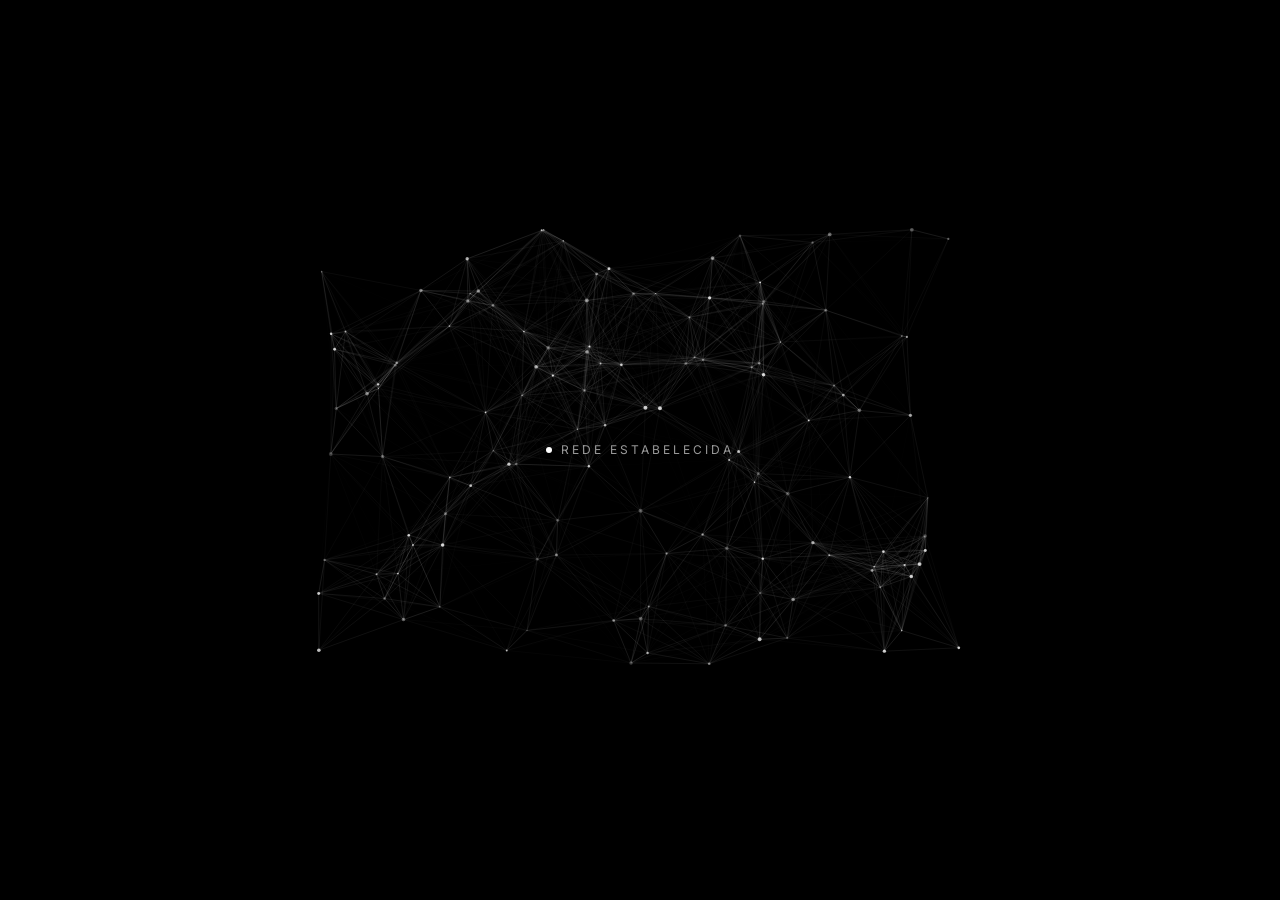
==== historico.html @ 9f2403d9 "Add service terms and client history pages, update navigation and styles" ====
<!DOCTYPE html>
<html lang="pt-BR">
<head>
  <meta charset="UTF-8" />
  <meta name="viewport" content="width=device-width, initial-scale=1.0" />

  <title>Histórico de Clientes — Theflerres</title>
  <meta name="description" content="Trabalhos entregues por Theflerres: produção musical, edição de vídeo e render 3D." />
  <meta name="author" content="Theflerres" />
  <meta name="theme-color" content="#000000" />

  <meta property="og:type" content="website" />
  <meta property="og:title" content="Histórico de Clientes — Theflerres" />
  <meta property="og:description" content="Trabalhos entregues: produção musical, edição de vídeo e render 3D." />

  <link rel="icon" href="data:,">

  <link rel="preconnect" href="https://fonts.googleapis.com">
  <link rel="preconnect" href="https://fonts.gstatic.com" crossorigin>
  <link href="https://fonts.googleapis.com/css2?family=Space+Grotesk:wght@400;500;600;700&family=Inter:wght@400;500;600&family=JetBrains+Mono:wght@400;500&display=swap" rel="stylesheet">

  <link rel="stylesheet" href="style.css" />
</head>
<body>

  <div id="intro" aria-hidden="true">
    <canvas id="intro-canvas"></canvas>
    <div class="intro-label">
      <span class="intro-dot"></span>
      <span id="intro-text">INICIALIZANDO SCANNER</span>
    </div>
  </div>

  <canvas id="bg-canvas" aria-hidden="true"></canvas>
  <div id="scan-beam" aria-hidden="true"></div>

  <header class="nav" id="nav">
    <a href="index.html" class="nav-logo" id="nav-logo">THEFLERRES</a>

    <nav class="nav-links" id="nav-links">
      <a href="index.html#servicos">Serviços</a>
      <a href="index.html#portfolio">Portfólio</a>
      <a href="index.html#trabalhos">Trabalhos</a>
      <a href="index.html#fila">Fila</a>
      <a href="index.html#processo">Processo</a>
      <a href="historico.html">Histórico</a>
      <a href="termos.html">Termos</a>
      <a href="index.html#contato">Contato</a>
    </nav>

    <button class="nav-toggle" id="nav-toggle" aria-label="Abrir menu" aria-expanded="false">
      <span></span><span></span><span></span>
    </button>
  </header>

  <main id="top">
    <section class="section" style="padding-top: clamp(8rem, 16vw, 12rem);" id="historico">
      <div class="section-head reveal" data-reveal>
        <p class="eyebrow mono" id="historico-eyebrow">TRABALHOS ENTREGUES</p>
        <h2 id="historico-title">Histórico de Clientes</h2>
        <p class="contact-subtitle" id="historico-subtitle"></p>
      </div>

      <div class="client-history-grid" id="client-history-grid">
        <!-- Cards gerados dinamicamente via script.js a partir de SITE_CONFIG.historico -->
      </div>
    </section>
  </main>

  <footer class="footer">
    <p id="footer-text" class="mono"></p>
    <p class="footer-status mono"><span class="pulse-dot"></span> SISTEMA ONLINE</p>
  </footer>

  <noscript>
    <div style="padding:2rem;color:#fff;background:#000;font-family:sans-serif;">
      Este site utiliza JavaScript para exibir seu conteúdo.
      Por favor, habilite o JavaScript no seu navegador.
    </div>
  </noscript>

  <script src="config.js"></script>
  <script src="script.js"></script>
</body>
</html>
---- style.css ----
/* ==========================================================================
   STYLE.CSS
   ----------------------------------------------------------------------
   Sistema de tokens: cor, tipografia, espaçamento.
   Tema: monocromático, futurista, inspirado em scanners LiDAR e
   estruturas de rede neural / simbionte.
   ========================================================================== */

/* --------------------------------------------------------------------
   0. TOKENS
-------------------------------------------------------------------- */
:root{
  /* cor — apenas preto, branco e cinzas */
  --bg:            #000000;
  --panel:         #050505;
  --panel-2:       #0a0a0a;
  --line:          rgba(255,255,255,0.12);
  --line-strong:   rgba(255,255,255,0.35);
  --fg:            #ffffff;
  --fg-dim:        #9a9a9a;
  --fg-faint:      #5c5c5c;
  --glow:          rgba(255,255,255,0.85);

  /* tipografia */
  --font-display: 'Space Grotesk', 'Helvetica Neue', Arial, sans-serif;
  --font-body:    'Inter', 'Helvetica Neue', Arial, sans-serif;
  --font-mono:    'JetBrains Mono', 'Courier New', monospace;

  /* espaçamento */
  --gutter: clamp(1.5rem, 5vw, 4rem);
  --section-pad: clamp(5rem, 12vw, 9rem);
  --max-w: 1200px;

  /* animação */
  --ease: cubic-bezier(.16,.84,.44,1);
  --dur: .9s;
}

/* --------------------------------------------------------------------
   1. RESET
-------------------------------------------------------------------- */
*, *::before, *::after{ box-sizing: border-box; margin: 0; padding: 0; }

html{ scroll-behavior: smooth; background: var(--bg); }

body{
  background: var(--bg);
  color: var(--fg);
  font-family: var(--font-body);
  font-size: 16px;
  line-height: 1.6;
  -webkit-font-smoothing: antialiased;
  overflow-x: hidden;
}

img{ max-width: 100%; display: block; }
a{ color: inherit; text-decoration: none; }
ul{ list-style: none; }
button{ font: inherit; color: inherit; background: none; border: none; cursor: pointer; }
h1, h2, h3{ font-family: var(--font-display); font-weight: 600; letter-spacing: -0.02em; }

.mono{ font-family: var(--font-mono); }

::selection{ background: var(--fg); color: var(--bg); }

:focus-visible{
  outline: 1px solid var(--fg);
  outline-offset: 4px;
}

/* --------------------------------------------------------------------
   2. CAMADAS DE FUNDO — partículas + varredura LiDAR
-------------------------------------------------------------------- */
#bg-canvas{
  position: fixed;
  inset: 0;
  width: 100vw;
  height: 100vh;
  z-index: 0;
  pointer-events: none;
}

/* Feixe de varredura que cruza a tela ocasionalmente */
#scan-beam{
  position: fixed;
  top: 0;
  left: -20%;
  width: 14%;
  height: 100vh;
  z-index: 1;
  pointer-events: none;
  background: linear-gradient(
    90deg,
    transparent,
    rgba(255,255,255,0.05) 40%,
    rgba(255,255,255,0.14) 50%,
    rgba(255,255,255,0.05) 60%,
    transparent
  );
  opacity: 0;
  will-change: transform, opacity;
}

/* --------------------------------------------------------------------
   3. INTRO / LOADER
-------------------------------------------------------------------- */
#intro{
  position: fixed;
  inset: 0;
  background: var(--bg);
  z-index: 999;
  display: flex;
  align-items: center;
  justify-content: center;
  transition: opacity .8s var(--ease), visibility .8s var(--ease);
}
#intro.hide{
  opacity: 0;
  visibility: hidden;
}
#intro-canvas{
  position: absolute;
  inset: 0;
  width: 100%;
  height: 100%;
}
.intro-label{
  position: relative;
  display: flex;
  align-items: center;
  gap: .6rem;
  font-size: .75rem;
  letter-spacing: .25em;
  color: var(--fg-dim);
  text-transform: uppercase;
}
.intro-dot{
  width: 6px;
  height: 6px;
  border-radius: 50%;
  background: var(--fg);
  animation: blink 1s ease-in-out infinite;
}
@keyframes blink{ 0%,100%{ opacity: 1; } 50%{ opacity: .2; } }

/* --------------------------------------------------------------------
   4. NAVEGAÇÃO
-------------------------------------------------------------------- */
.nav{
  position: fixed;
  top: 0; left: 0; right: 0;
  z-index: 50;
  display: flex;
  align-items: center;
  justify-content: space-between;
  padding: 1.4rem var(--gutter);
  backdrop-filter: blur(10px);
  background: linear-gradient(to bottom, rgba(0,0,0,0.75), transparent);
  transition: background .4s ease, border-color .4s ease;
  border-bottom: 1px solid transparent;
}
.nav.scrolled{
  background: rgba(0,0,0,0.75);
  border-bottom: 1px solid var(--line);
}
.nav-logo{
  font-family: var(--font-mono);
  font-size: .85rem;
  letter-spacing: .15em;
  font-weight: 500;
}
.nav-links{ display: flex; gap: 2.4rem; }
.nav-links a{
  position: relative;
  font-size: .85rem;
  color: var(--fg-dim);
  transition: color .3s ease;
}
.nav-links a::after{
  content: '';
  position: absolute;
  left: 0; bottom: -6px;
  width: 0; height: 1px;
  background: var(--fg);
  transition: width .3s var(--ease);
}
.nav-links a:hover{ color: var(--fg); }
.nav-links a:hover::after{ width: 100%; }

.nav-toggle{
  display: none;
  flex-direction: column;
  gap: 5px;
  width: 26px;
}
.nav-toggle span{
  height: 1px;
  width: 100%;
  background: var(--fg);
  transition: transform .3s ease, opacity .3s ease;
}

/* --------------------------------------------------------------------
   5. LAYOUT GERAL DE SEÇÃO
-------------------------------------------------------------------- */
main{ position: relative; z-index: 2; }

.section{
  position: relative;
  max-width: var(--max-w);
  margin: 0 auto;
  padding: var(--section-pad) var(--gutter);
}

.section-head{ margin-bottom: clamp(2.5rem, 6vw, 4rem); }
.section-head h2{ font-size: clamp(2rem, 4vw, 2.9rem); }

.eyebrow{
  display: inline-block;
  font-size: .72rem;
  letter-spacing: .22em;
  text-transform: uppercase;
  color: var(--fg-dim);
  margin-bottom: 1rem;
  position: relative;
  padding-left: 1.3rem;
}
.eyebrow::before{
  content: '';
  position: absolute;
  left: 0; top: 50%;
  width: 8px; height: 1px;
  background: var(--fg-dim);
  transform: translateY(-50%);
}

/* --------------------------------------------------------------------
   6. HERO
-------------------------------------------------------------------- */
.hero{
  position: relative;
  min-height: 100svh;
  display: flex;
  align-items: center;
  padding: 0 var(--gutter);
  max-width: var(--max-w);
  margin: 0 auto;
}
.hero-content{ max-width: 780px; }

.hero-title{
  font-size: clamp(2.6rem, 6.2vw, 5.4rem);
  line-height: 1.04;
  margin-bottom: 1.5rem;
}
.hero-subtitle{
  font-size: clamp(1rem, 1.4vw, 1.2rem);
  color: var(--fg-dim);
  max-width: 46ch;
  margin-bottom: 2.6rem;
}
.hero-actions{ display: flex; gap: 1rem; flex-wrap: wrap; }

.scroll-hint{
  position: absolute;
  left: var(--gutter);
  bottom: 2.5rem;
  display: flex;
  flex-direction: column;
  align-items: center;
  gap: .6rem;
  font-size: .65rem;
  letter-spacing: .25em;
  color: var(--fg-faint);
}
.scroll-line{
  width: 1px;
  height: 40px;
  background: linear-gradient(to bottom, var(--fg-dim), transparent);
  overflow: hidden;
  position: relative;
}
.scroll-line::after{
  content: '';
  position: absolute;
  top: -40px; left: 0;
  width: 100%; height: 40px;
  background: var(--fg);
  animation: scrollDrop 2.4s var(--ease) infinite;
}
@keyframes scrollDrop{
  0%{ transform: translateY(0); }
  100%{ transform: translateY(80px); }
}

/* Cantos de mira — usados no hero e na seção de contato */
.corner-frame{ position: absolute; inset: clamp(1rem,3vw,2rem); pointer-events: none; z-index: 1; }
.corner{ position: absolute; width: 22px; height: 22px; border-color: var(--line-strong); opacity: .6; }
.corner.tl{ top: 0; left: 0; border-top: 1px solid; border-left: 1px solid; }
.corner.tr{ top: 0; right: 0; border-top: 1px solid; border-right: 1px solid; }
.corner.bl{ bottom: 0; left: 0; border-bottom: 1px solid; border-left: 1px solid; }
.corner.br{ bottom: 0; right: 0; border-bottom: 1px solid; border-right: 1px solid; }

/* --------------------------------------------------------------------
   7. BOTÕES
-------------------------------------------------------------------- */
.btn{
  display: inline-flex;
  align-items: center;
  gap: .5rem;
  padding: .95rem 1.8rem;
  font-size: .85rem;
  letter-spacing: .04em;
  border: 1px solid var(--line-strong);
  transition: background .35s var(--ease), color .35s var(--ease), border-color .35s var(--ease), transform .35s var(--ease);
}
.btn-primary{ background: var(--fg); color: var(--bg); }
.btn-primary:hover{ transform: translateY(-2px); box-shadow: 0 0 24px rgba(255,255,255,.25); }
.btn-ghost{ background: transparent; color: var(--fg); }
.btn-ghost:hover{ border-color: var(--fg); background: rgba(255,255,255,.06); transform: translateY(-2px); }

/* --------------------------------------------------------------------
   8. CARTÕES COM MIRA (bracket corners) — serviços & portfólio
-------------------------------------------------------------------- */
.bracket-card{
  position: relative;
  border: 1px solid var(--line);
  background: linear-gradient(180deg, var(--panel-2), var(--panel));
}
.bracket-card::before, .bracket-card::after{
  content: '';
  position: absolute;
  width: 14px; height: 14px;
  border-color: var(--fg-faint);
  transition: border-color .4s ease, width .4s ease, height .4s ease;
}
.bracket-card::before{ top: -1px; left: -1px; border-top: 1px solid; border-left: 1px solid; }
.bracket-card::after{ bottom: -1px; right: -1px; border-bottom: 1px solid; border-right: 1px solid; }
.bracket-card:hover::before, .bracket-card:hover::after{
  border-color: var(--fg);
  width: 22px; height: 22px;
}

/* --------------------------------------------------------------------
   9. SERVIÇOS
-------------------------------------------------------------------- */
.services-grid{
  display: grid;
  grid-template-columns: repeat(2, 1fr);
  gap: 1.5rem;
}
.service-card{
  padding: clamp(1.8rem, 3vw, 2.8rem);
  transition: transform .5s var(--ease), background .5s ease;
}
.service-card:hover{ transform: translateY(-6px); background: var(--panel-2); }

.service-number{
  font-family: var(--font-mono);
  font-size: .78rem;
  color: var(--fg-faint);
  letter-spacing: .1em;
  margin-bottom: 1.2rem;
  display: block;
}
.service-card h3{ font-size: 1.6rem; margin-bottom: .9rem; }
.service-desc{ color: var(--fg-dim); margin-bottom: 1.6rem; font-size: .95rem; }

.service-features{ margin-bottom: 1.8rem; }
.service-features li{
  position: relative;
  padding-left: 1.2rem;
  font-size: .88rem;
  color: var(--fg-dim);
  margin-bottom: .55rem;
}
.service-features li::before{
  content: '';
  position: absolute;
  left: 0; top: .55em;
  width: 5px; height: 5px;
  border-radius: 50%;
  background: var(--fg-faint);
}

.service-packages{
  border-top: 1px solid var(--line);
  padding-top: 1.4rem;
  display: flex;
  flex-direction: column;
  gap: .8rem;
}
.package-row{
  display: flex;
  justify-content: space-between;
  align-items: baseline;
  gap: 1rem;
  font-size: .82rem;
}
.package-name{ color: var(--fg); }
.package-meta{ font-family: var(--font-mono); color: var(--fg-faint); text-align: right; font-size: .74rem; }
.package-meta .price{ color: var(--fg-dim); display: block; }

/* --------------------------------------------------------------------
   10. PORTFÓLIO
-------------------------------------------------------------------- */
.portfolio-grid{
  display: grid;
  grid-template-columns: repeat(3, 1fr);
  gap: 1.4rem;
}
.portfolio-card{ overflow: hidden; }
.portfolio-media{
  position: relative;
  aspect-ratio: 4/3;
  overflow: hidden;
  border-bottom: 1px solid var(--line);
  display: flex;
  align-items: center;
  justify-content: center;
  background: var(--panel-2);
}
.portfolio-media img{
  width: 100%; height: 100%;
  object-fit: cover;
  filter: grayscale(1) contrast(1.05);
  transform: scale(1.02);
  transition: transform .7s var(--ease), filter .7s ease;
}
.portfolio-media img[alt*="Portfólio"]{
  width: 80px;
  height: 80px;
  object-fit: contain;
  filter: none;
  transform: scale(1);
}
.portfolio-card:hover .portfolio-media img{
  transform: scale(1.1);
  filter: grayscale(0.4) contrast(1.1);
}
.portfolio-card:hover .portfolio-media img[alt*="Portfólio"]{
  transform: scale(1.05);
  filter: none;
}
.portfolio-media::after{
  content: '';
  position: absolute; inset: 0;
  background: linear-gradient(180deg, transparent 40%, rgba(0,0,0,.85));
}
.portfolio-body{ padding: 1.4rem 1.5rem 1.7rem; }
.portfolio-body h3{ font-size: 1.05rem; margin-bottom: .5rem; }
.portfolio-body p{ font-size: .85rem; color: var(--fg-dim); margin-bottom: 1rem; }
.portfolio-link{
  font-family: var(--font-mono);
  font-size: .72rem;
  letter-spacing: .1em;
  color: var(--fg);
  border-bottom: 1px solid var(--fg-faint);
  padding-bottom: 2px;
  transition: border-color .3s ease, opacity .3s ease;
}
.portfolio-link:hover{ border-color: var(--fg); }

/* --------------------------------------------------------------------
   11. PROCESSO
-------------------------------------------------------------------- */
.process-track{
  display: grid;
  grid-template-columns: repeat(4, 1fr);
  gap: 3.2rem;
  position: relative;
  width: 100%;
  max-width: 100%;
  margin: 0 auto;
  padding: 0 2rem;
}
.process-step{
  position: relative;
  padding: 0;
  text-align: center;
  flex: 1;
}
.process-step:not(:last-child)::after{
  content: '';
  position: absolute;
  top: 15px;
  left: 50%;
  width: 3.2rem;
  height: 1px;
  background: var(--line-strong);
  transform: translateX(1.6rem);
}
.process-num{
  font-family: var(--font-mono);
  font-size: 1.2rem;
  font-weight: 600;
  color: var(--fg);
  display: flex;
  align-items: center;
  justify-content: center;
  gap: .6rem;
  margin-bottom: 1.2rem;
}
.process-num::before{
  content: '';
  width: 8px; height: 8px;
  border-radius: 50%;
  background: var(--fg);
  z-index: 1;
  display: inline-block;
}
.process-step h3{ font-size: 1rem; margin-bottom: .5rem; font-weight: 600; }
.process-step p{ font-size: .8rem; color: var(--fg-dim); max-width: 28ch; margin: 0 auto; }

/* --------------------------------------------------------------------
   12. CONTATO
-------------------------------------------------------------------- */
.section-contact{ text-align: center; }
.section-contact .section-head{ display: flex; flex-direction: column; align-items: center; }
.contact-subtitle{ color: var(--fg-dim); margin-top: .6rem; }

.contact-grid{
  display: flex;
  justify-content: center;
  align-items: center;
  gap: 1rem;
  margin-top: 1rem;
}
.contact-item{
  padding: 1.8rem 1rem;
  border: 1px solid var(--line);
  transition: border-color .4s ease, background .4s ease, transform .4s var(--ease);
}
.contact-item-single{
  max-width: 140px;
}
.contact-item:hover{
  border-color: var(--fg);
  background: var(--panel-2);
  transform: translateY(-4px);
}
.contact-icon{ margin: 0 auto .9rem; width: 42px; height: 42px; color: var(--fg); display: flex; align-items: center; justify-content: center; }
.contact-icon img{ width: 100%; height: 100%; object-fit: contain; }
.contact-type{ font-size: .9rem; margin-bottom: .35rem; }
.contact-value{ font-family: var(--font-mono); font-size: .72rem; color: var(--fg-dim); word-break: break-word; }

/* --------------------------------------------------------------------
   12B. TRABALHOS RECENTES
-------------------------------------------------------------------- */
.recent-works-grid{
  display: grid;
  grid-template-columns: repeat(2, 1fr);
  gap: 1.5rem;
}
.recent-work-card{
  position: relative;
  border: 1px solid var(--line);
  background: linear-gradient(180deg, var(--panel-2), var(--panel));
  overflow: hidden;
  transition: transform .5s var(--ease), background .5s ease;
  display: block;
}
.recent-work-card:hover{
  transform: translateY(-6px);
  background: var(--panel-2);
}
.recent-work-card::before, .recent-work-card::after{
  content: '';
  position: absolute;
  width: 14px; height: 14px;
  border-color: var(--fg-faint);
  transition: border-color .4s ease, width .4s ease, height .4s ease;
  z-index: 10;
}
.recent-work-card::before{ top: -1px; left: -1px; border-top: 1px solid; border-left: 1px solid; }
.recent-work-card::after{ bottom: -1px; right: -1px; border-bottom: 1px solid; border-right: 1px solid; }
.recent-work-card:hover::before, .recent-work-card:hover::after{
  border-color: var(--fg);
  width: 22px; height: 22px;
}
.recent-work-media{
  width: 100%;
  height: 200px;
  overflow: hidden;
  position: relative;
}
.recent-work-media img{
  width: 100%;
  height: 100%;
  object-fit: cover;
  transition: transform .5s var(--ease);
}
.recent-work-card:hover .recent-work-media img{
  transform: scale(1.05);
}
.recent-work-body{
  padding: clamp(1.2rem, 3vw, 1.8rem);
}
.recent-work-body h3{
  font-size: 1.2rem;
  margin: 0;
}

/* --------------------------------------------------------------------
   12C. FILA / LISTA DE ESPERA
-------------------------------------------------------------------- */
.fila-container{
  display: grid;
  grid-template-columns: repeat(2, 1fr);
  gap: 2.4rem;
}
.fila-column{
  border: 1px solid var(--line);
  background: linear-gradient(180deg, var(--panel-2), var(--panel));
  padding: clamp(1.8rem, 3vw, 2.4rem);
}
.fila-column-title{
  font-size: 1.3rem;
  margin-bottom: 1.8rem;
  padding-bottom: 1.2rem;
  border-bottom: 1px solid var(--line);
}
.fila-list{
  display: flex;
  flex-direction: column;
  gap: 1.2rem;
}
.fila-item{
  padding: 1rem;
  border: 1px solid var(--line);
  background: rgba(255,255,255,0.02);
  transition: all .3s var(--ease);
  border-left: 4px solid transparent;
}
.fila-item:hover{
  border-color: var(--line-strong);
  background: rgba(255,255,255,0.05);
}
.fila-item-name{
  font-size: .95rem;
  color: var(--fg);
  margin-bottom: .4rem;
}
.fila-item-status{
  font-size: .72rem;
  color: var(--fg-faint);
  letter-spacing: .08em;
  text-transform: uppercase;
}

/* Status colors */
.fila-status-em_producao{
  border-left-color: #FFB800;
}
.fila-status-em_producao .fila-item-status{
  color: #FFB800;
}
.fila-status-em_espera{
  border-left-color: #FF6B6B;
}
.fila-status-em_espera .fila-item-status{
  color: #FF6B6B;
}
.fila-status-finalizado{
  border-left-color: #51CF66;
}
.fila-status-finalizado .fila-item-status{
  color: #51CF66;
}

/* Legenda de status */
.fila-legenda{
  display: flex;
  justify-content: center;
  gap: 2.4rem;
  margin-bottom: 2.4rem;
  padding: 1.6rem;
  border: 1px solid var(--line);
  background: rgba(255,255,255,0.02);
}
.fila-legenda-item{
  display: flex;
  align-items: center;
  gap: .6rem;
  font-size: .85rem;
}
.fila-legenda-color{
  width: 12px;
  height: 12px;
  border-radius: 2px;
  display: inline-block;
}

/* --------------------------------------------------------------------
   12D. TERMOS DE SERVIÇO
-------------------------------------------------------------------- */
.termos-list{
  display: flex;
  flex-direction: column;
  gap: 1.2rem;
  max-width: 860px;
}
.termos-item{
  padding: clamp(1.6rem, 3vw, 2.2rem);
}
.termos-number{
  display: block;
  font-size: .78rem;
  color: var(--fg-faint);
  letter-spacing: .1em;
  margin-bottom: .8rem;
}
.termos-item h3{ font-size: 1.15rem; margin-bottom: .7rem; }
.termos-item p{ font-size: .92rem; color: var(--fg-dim); line-height: 1.7; }

/* --------------------------------------------------------------------
   12E. HISTÓRICO DE CLIENTES
-------------------------------------------------------------------- */
.client-history-grid{
  display: grid;
  grid-template-columns: repeat(3, 1fr);
  gap: 1.4rem;
}
.client-card{
  position: relative;
  aspect-ratio: 4/3;
  display: block;
  overflow: hidden;
}
.client-card-face{
  position: absolute;
  inset: 0;
  padding: clamp(1.2rem, 3vw, 1.6rem);
  display: flex;
  flex-direction: column;
  justify-content: flex-end;
  z-index: 2;
  transition: opacity .4s var(--ease);
}
.client-card-badge{
  font-size: .68rem;
  letter-spacing: .12em;
  text-transform: uppercase;
  color: var(--fg-faint);
  margin-bottom: .5rem;
}
.client-card-face h3{ font-size: 1.05rem; margin-bottom: .35rem; }
.client-card-face p{ font-size: .8rem; color: var(--fg-dim); }

.client-card-reveal{
  position: absolute;
  inset: 0;
  display: flex;
  flex-direction: column;
  align-items: center;
  justify-content: center;
  gap: .8rem;
  background: rgba(0,0,0,.9);
  opacity: 0;
  transition: opacity .4s var(--ease);
  z-index: 3;
  text-align: center;
  padding: 1rem;
}
.client-card:hover .client-card-reveal{ opacity: 1; }
.client-card:hover .client-card-face{ opacity: 0; }

.client-card-icon{ width: 46px; height: 46px; }
.client-card-icon img{ width: 100%; height: 100%; object-fit: contain; }
.client-card-cta{ font-size: .72rem; letter-spacing: .1em; color: var(--fg); }

.client-card-render .client-card-reveal{ background: none; padding: 0; }
.client-card-render .client-card-reveal img{
  width: 100%; height: 100%;
  object-fit: cover;
}

/* --------------------------------------------------------------------
   13. FOOTER
-------------------------------------------------------------------- */
.footer{
  position: relative;
  z-index: 2;
  display: flex;
  justify-content: space-between;
  align-items: center;
  flex-wrap: wrap;
  gap: 1rem;
  padding: 2rem var(--gutter) 2.4rem;
  border-top: 1px solid var(--line);
  font-size: .75rem;
  color: var(--fg-faint);
}
.footer-status{ display: flex; align-items: center; gap: .5rem; letter-spacing: .08em; }
.pulse-dot{
  width: 6px; height: 6px; border-radius: 50%;
  background: var(--fg);
  box-shadow: 0 0 8px var(--fg);
  animation: blink 1.8s ease-in-out infinite;
}

/* --------------------------------------------------------------------
   14. SCROLL REVEAL (fade + blur + deslocamento)
-------------------------------------------------------------------- */
[data-reveal]{
  opacity: 0;
  transform: translateY(28px);
  filter: blur(6px);
  transition: opacity var(--dur) var(--ease), transform var(--dur) var(--ease), filter var(--dur) var(--ease);
}
[data-reveal].visible{
  opacity: 1;
  transform: translateY(0);
  filter: blur(0);
}
.services-grid > *, .portfolio-grid > *, .recent-works-grid > *, .fila-list > *, .process-track > *, .contact-grid > *, .termos-list > *, .client-history-grid > *{
  opacity: 0;
  transform: translateY(24px);
  filter: blur(5px);
  transition: opacity .8s var(--ease), transform .8s var(--ease), filter .8s var(--ease);
}
.services-grid > *.visible, .portfolio-grid > *.visible, .recent-works-grid > *.visible, .fila-list > *.visible, .process-track > *.visible, .contact-grid > *.visible, .termos-list > *.visible, .client-history-grid > *.visible{
  opacity: 1;
  transform: translateY(0);
  filter: blur(0);
}

/* --------------------------------------------------------------------
   15. RESPONSIVO
-------------------------------------------------------------------- */
@media (max-width: 980px){
  .portfolio-grid{ grid-template-columns: repeat(2, 1fr); }
  .recent-works-grid{ grid-template-columns: repeat(2, 1fr); }
  .client-history-grid{ grid-template-columns: repeat(2, 1fr); }
  .fila-container{ grid-template-columns: 1fr; }
  .process-track{ grid-template-columns: repeat(2, 1fr); gap: 2rem; }
  .process-step:nth-child(1)::after,
  .process-step:nth-child(2)::after,
  .process-step:nth-child(3)::after{ display: none; }
  .contact-grid{ grid-template-columns: repeat(2, 1fr); }
}

@media (max-width: 720px){
  .nav-links{
    position: fixed;
    top: 0; right: 0;
    height: 100svh;
    width: min(75vw, 320px);
    background: rgba(0,0,0,.97);
    border-left: 1px solid var(--line);
    flex-direction: column;
    justify-content: center;
    gap: 2rem;
    padding: 2rem;
    transform: translateX(100%);
    transition: transform .45s var(--ease);
  }
  .nav-links.open{ transform: translateX(0); }
  .nav-toggle{ display: flex; z-index: 60; }
  .nav-toggle.open span:nth-child(1){ transform: translateY(6px) rotate(45deg); }
  .nav-toggle.open span:nth-child(2){ opacity: 0; }
  .nav-toggle.open span:nth-child(3){ transform: translateY(-6px) rotate(-45deg); }

  .services-grid{ grid-template-columns: 1fr; }
  .portfolio-grid{ grid-template-columns: 1fr; }
  .recent-works-grid{ grid-template-columns: 1fr; }
  .client-history-grid{ grid-template-columns: 1fr; }
  .fila-container{ grid-template-columns: 1fr; }
  .process-track{ grid-template-columns: 1fr; padding: 0; }
  .process-step::after{ display: none; }
  .contact-grid{ grid-template-columns: 1fr 1fr; }
  .hero-actions{ flex-direction: column; align-items: flex-start; }
  .package-row{ flex-direction: column; gap: .2rem; }
  .package-meta{ text-align: left; }
}

/* --------------------------------------------------------------------
   16. ACESSIBILIDADE — reduced motion
-------------------------------------------------------------------- */
@media (prefers-reduced-motion: reduce){
  *{ animation-duration: .01ms !important; animation-iteration-count: 1 !important; transition-duration: .01ms !important; scroll-behavior: auto !important; }
  [data-reveal], .services-grid > *, .portfolio-grid > *, .process-track > *, .contact-grid > *{
    opacity: 1; transform: none; filter: none;
  }
}
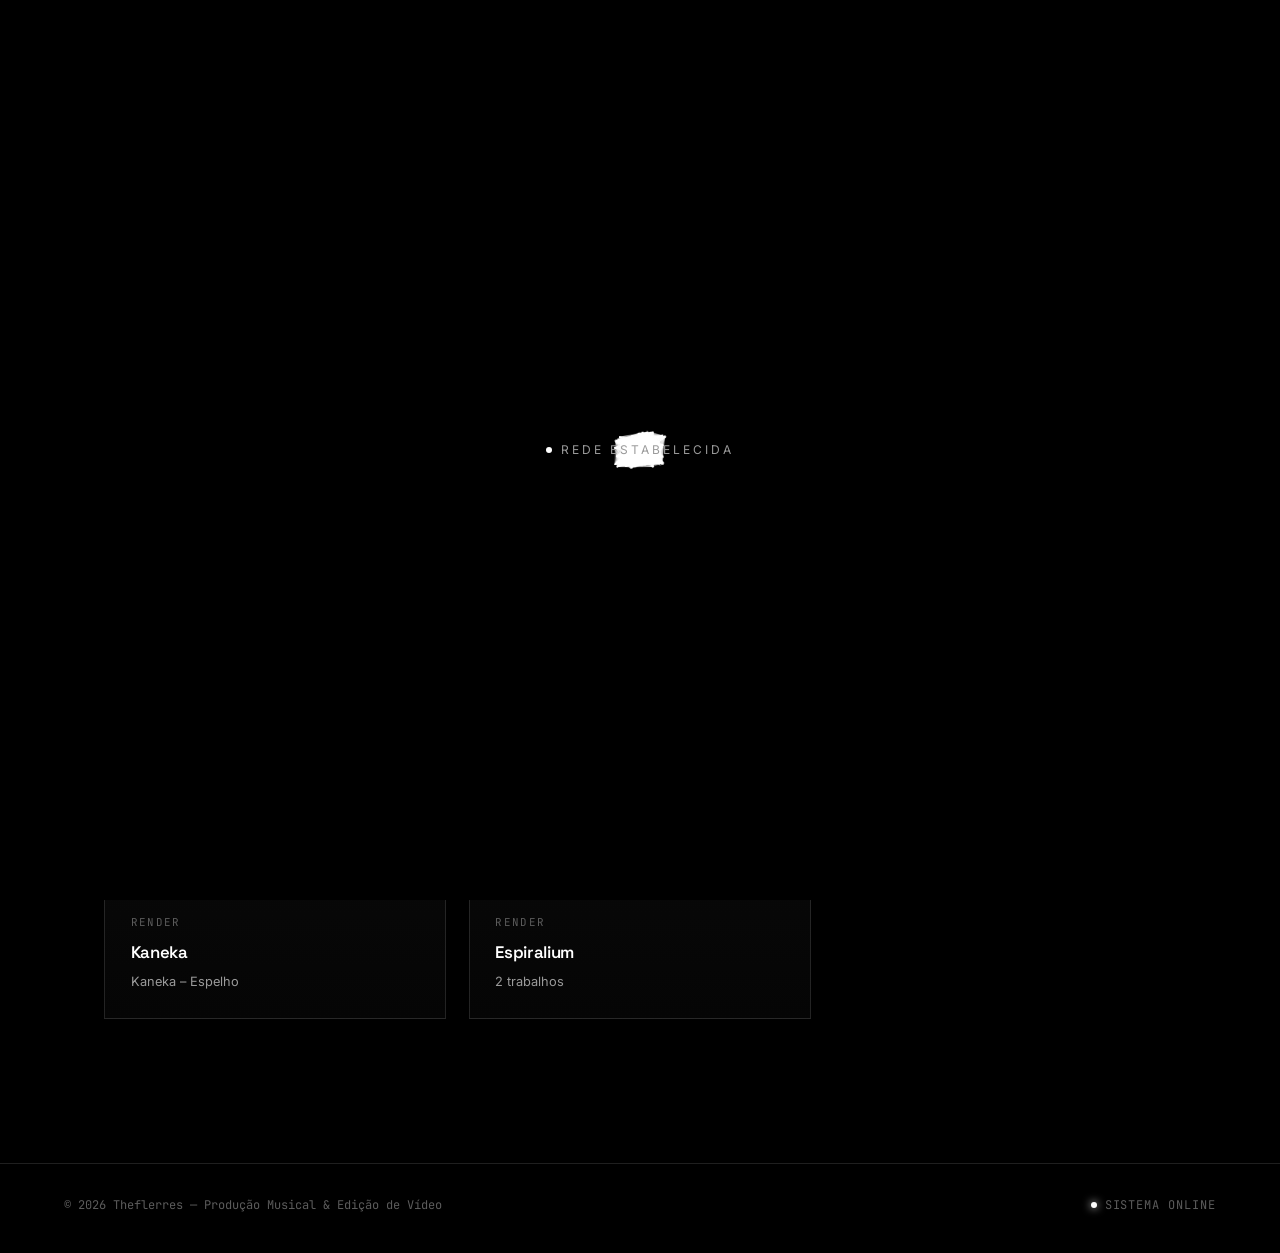
==== commit b8998d33: "Atualiza card: slots, preços, histórico por categoria, renders, sigilo Co-Authored-By: Claude Opus 5" ====
--- a/historico.html
+++ b/historico.html
@@ -61,6 +61,10 @@
         <p class="contact-subtitle" id="historico-subtitle"></p>
       </div>
 
+      <div class="historico-tabs" id="historico-tabs" role="tablist" aria-label="Filtrar por tipo de trabalho">
+        <!-- Abas geradas dinamicamente via script.js a partir de SITE_CONFIG.historico.tipoLabels -->
+      </div>
+
       <div class="client-history-grid" id="client-history-grid">
         <!-- Cards gerados dinamicamente via script.js a partir de SITE_CONFIG.historico -->
       </div>
--- a/style.css
+++ b/style.css
@@ -248,6 +248,51 @@
 }
 .hero-content{ max-width: 780px; }
 
+.commission-badge{
+  display: flex;
+  width: max-content;
+  max-width: 100%;
+  align-items: center;
+  gap: .6rem;
+  padding: .55rem 1rem;
+  margin-bottom: 1.4rem;
+  border: 1px solid var(--line);
+  background: rgba(255,255,255,0.03);
+  font-size: .72rem;
+  letter-spacing: .1em;
+  text-transform: uppercase;
+  color: var(--fg-dim);
+}
+.commission-dot{
+  width: 7px; height: 7px;
+  border-radius: 50%;
+  flex-shrink: 0;
+  animation: blink 1.8s ease-in-out infinite;
+}
+.commission-open{ border-color: rgba(81,207,102,0.4); color: #cdeed4; }
+.commission-open .commission-dot{ background: #51CF66; box-shadow: 0 0 8px #51CF66; }
+.commission-closed{ border-color: rgba(255,107,107,0.4); color: #f3c9c9; }
+.commission-closed .commission-dot{ background: #FF6B6B; box-shadow: 0 0 8px #FF6B6B; }
+
+/* Visualizador de slots: um quadrado por slot, logo abaixo do badge */
+.commission-slots{
+  display: flex;
+  flex-wrap: wrap;
+  gap: .4rem;
+  margin: -.6rem 0 1.4rem;
+}
+.commission-slots[hidden]{ display: none; }
+.commission-slot{
+  width: 14px; height: 14px;
+  border: 1px solid var(--line-strong);
+  background: transparent;
+  transition: background .4s ease, border-color .4s ease;
+}
+.commission-slots.commission-open .commission-slot{ border-color: rgba(81,207,102,0.5); }
+.commission-slots.commission-open .commission-slot.filled{ background: #51CF66; border-color: #51CF66; }
+.commission-slots.commission-closed .commission-slot{ border-color: rgba(255,107,107,0.5); }
+.commission-slots.commission-closed .commission-slot.filled{ background: #FF6B6B; border-color: #FF6B6B; }
+
 .hero-title{
   font-size: clamp(2.6rem, 6.2vw, 5.4rem);
   line-height: 1.04;
@@ -350,10 +395,31 @@
   gap: 1.5rem;
 }
 .service-card{
+  position: relative;
   padding: clamp(1.8rem, 3vw, 2.8rem);
   transition: transform .5s var(--ease), background .5s ease;
+  overflow: hidden;
 }
 .service-card:hover{ transform: translateY(-6px); background: var(--panel-2); }
+
+.service-card-unavailable{ opacity: .55; }
+.service-card-unavailable:hover{ transform: none; background: none; }
+.service-ribbon{
+  position: absolute;
+  top: 18px;
+  right: -38px;
+  width: 150px;
+  padding: .4rem 0;
+  text-align: center;
+  background: #FF6B6B;
+  color: #1a0000;
+  font-size: .68rem;
+  font-weight: 600;
+  letter-spacing: .1em;
+  transform: rotate(40deg);
+  z-index: 5;
+  box-shadow: 0 2px 10px rgba(0,0,0,.4);
+}
 
 .service-number{
   font-family: var(--font-mono);
@@ -773,6 +839,179 @@
 .client-card-render .client-card-reveal img{
   width: 100%; height: 100%;
   object-fit: cover;
+}
+.client-card-render{ cursor: zoom-in; }
+
+/* Abas de filtro (Render | Edição de Vídeo | Música) */
+.historico-tabs{
+  display: flex;
+  flex-wrap: wrap;
+  gap: .6rem;
+  margin-bottom: 2.4rem;
+}
+.historico-tab{
+  font-family: var(--font-mono);
+  font-size: .72rem;
+  letter-spacing: .12em;
+  text-transform: uppercase;
+  color: var(--fg-dim);
+  background: none;
+  border: 1px solid var(--line);
+  padding: .6rem 1.1rem;
+  cursor: pointer;
+  transition: color .3s ease, border-color .3s ease, background .3s ease;
+}
+.historico-tab:hover{ color: var(--fg); border-color: var(--line-strong); }
+.historico-tab.active{ color: var(--bg); background: var(--fg); border-color: var(--fg); }
+.historico-tab-count{ opacity: .6; margin-left: .5rem; }
+
+/* Itens de outras abas / grupos recolhidos */
+.client-history-grid{ grid-auto-flow: dense; }
+.client-history-grid > [hidden]{ display: none !important; }
+
+/* Grupo de cliente com vários renders */
+.client-card-group{ cursor: pointer; }
+.client-card-group[aria-expanded="true"]{ border-color: var(--line-strong); }
+.client-group-cta{
+  position: absolute;
+  left: 0; right: 0; bottom: 0;
+  padding: .7rem 1rem;
+  font-size: .72rem;
+  letter-spacing: .1em;
+  color: var(--fg);
+  background: rgba(0,0,0,.75);
+}
+.client-group-panel{
+  grid-column: 1 / -1;
+  border: 1px solid var(--line);
+  background: linear-gradient(180deg, var(--panel-2), var(--panel));
+  padding: clamp(1.2rem, 3vw, 1.6rem);
+}
+.client-group-head{
+  font-size: .72rem;
+  letter-spacing: .12em;
+  text-transform: uppercase;
+  color: var(--fg-faint);
+  margin-bottom: 1rem;
+}
+.client-group-works{
+  display: grid;
+  grid-template-columns: repeat(auto-fill, minmax(180px, 1fr));
+  gap: 1rem;
+}
+.client-group-work{
+  display: flex;
+  flex-direction: column;
+  gap: .6rem;
+  padding: 0 0 .7rem;
+  background: none;
+  border: 1px solid var(--line);
+  color: var(--fg-dim);
+  font: inherit;
+  text-align: left;
+  cursor: zoom-in;
+  transition: border-color .3s ease, color .3s ease;
+}
+.client-group-work:hover{ border-color: var(--line-strong); color: var(--fg); }
+.client-group-work img{
+  display: block;
+  width: 100%;
+  aspect-ratio: 4/3;
+  object-fit: cover;
+}
+.client-group-work > span.mono{ font-size: .72rem; letter-spacing: .06em; padding: 0 .7rem; }
+.client-group-work-media{ position: relative; display: block; }
+
+/* Vídeo com thumbnail: a imagem fica ao fundo, ícone e link por cima */
+.client-card-thumb{
+  position: absolute;
+  inset: 0;
+  width: 100%; height: 100%;
+  object-fit: cover;
+  opacity: .4;
+}
+.client-card-video .client-card-icon,
+.client-card-video .client-card-cta{ position: relative; z-index: 1; }
+
+/* Trabalho sob sigilo: só a versão borrada + aviso */
+.client-sigilo, .client-group-work.client-sigilo{ cursor: pointer; }
+.client-sigilo-tag{
+  position: absolute;
+  top: 50%; left: 50%;
+  transform: translate(-50%, -50%);
+  padding: .45rem .8rem;
+  border: 1px solid var(--line-strong);
+  background: rgba(0,0,0,.7);
+  color: var(--fg);
+  font-size: .68rem;
+  letter-spacing: .14em;
+  white-space: nowrap;
+}
+
+/* --------------------------------------------------------------------
+   12F. VISUALIZADOR DE IMAGEM (lightbox)
+-------------------------------------------------------------------- */
+.recent-work-card[data-lightbox]{ cursor: zoom-in; }
+.lightbox{
+  position: fixed;
+  inset: 0;
+  z-index: 200;
+  display: flex;
+  align-items: center;
+  justify-content: center;
+  padding: var(--gutter);
+  background: rgba(0,0,0,.94);
+  cursor: zoom-out;
+}
+.lightbox[hidden]{ display: none; }
+.lightbox figure{
+  margin: 0;
+  max-width: min(1200px, 100%);
+  display: flex;
+  flex-direction: column;
+  align-items: center;
+  gap: 1rem;
+}
+.lightbox img{
+  max-width: 100%;
+  max-height: 80vh;
+  object-fit: contain;
+  border: 1px solid var(--line);
+}
+.lightbox figcaption{
+  font-size: .75rem;
+  letter-spacing: .1em;
+  text-transform: uppercase;
+  color: var(--fg-dim);
+  text-align: center;
+}
+.lightbox figure[hidden], .lightbox-sigilo[hidden]{ display: none; }
+.lightbox-sigilo{
+  max-width: 460px;
+  padding: clamp(1.6rem, 4vw, 2.4rem);
+  border: 1px solid var(--line-strong);
+  background: linear-gradient(180deg, var(--panel-2), var(--panel));
+  text-align: center;
+}
+.lightbox-sigilo-tag{
+  font-size: .72rem;
+  letter-spacing: .14em;
+  color: var(--fg-faint);
+  margin-bottom: 1rem;
+}
+.lightbox-sigilo-msg{ font-size: 1rem; color: var(--fg); line-height: 1.6; margin-bottom: 1rem; }
+.lightbox-sigilo-caption{ font-size: .7rem; letter-spacing: .1em; text-transform: uppercase; color: var(--fg-dim); }
+.lightbox-close{
+  position: absolute;
+  top: 1.2rem;
+  right: var(--gutter);
+  background: none;
+  border: 1px solid var(--line);
+  color: var(--fg);
+  font-size: .7rem;
+  letter-spacing: .12em;
+  padding: .5rem .9rem;
+  cursor: pointer;
 }
 
 /* --------------------------------------------------------------------
